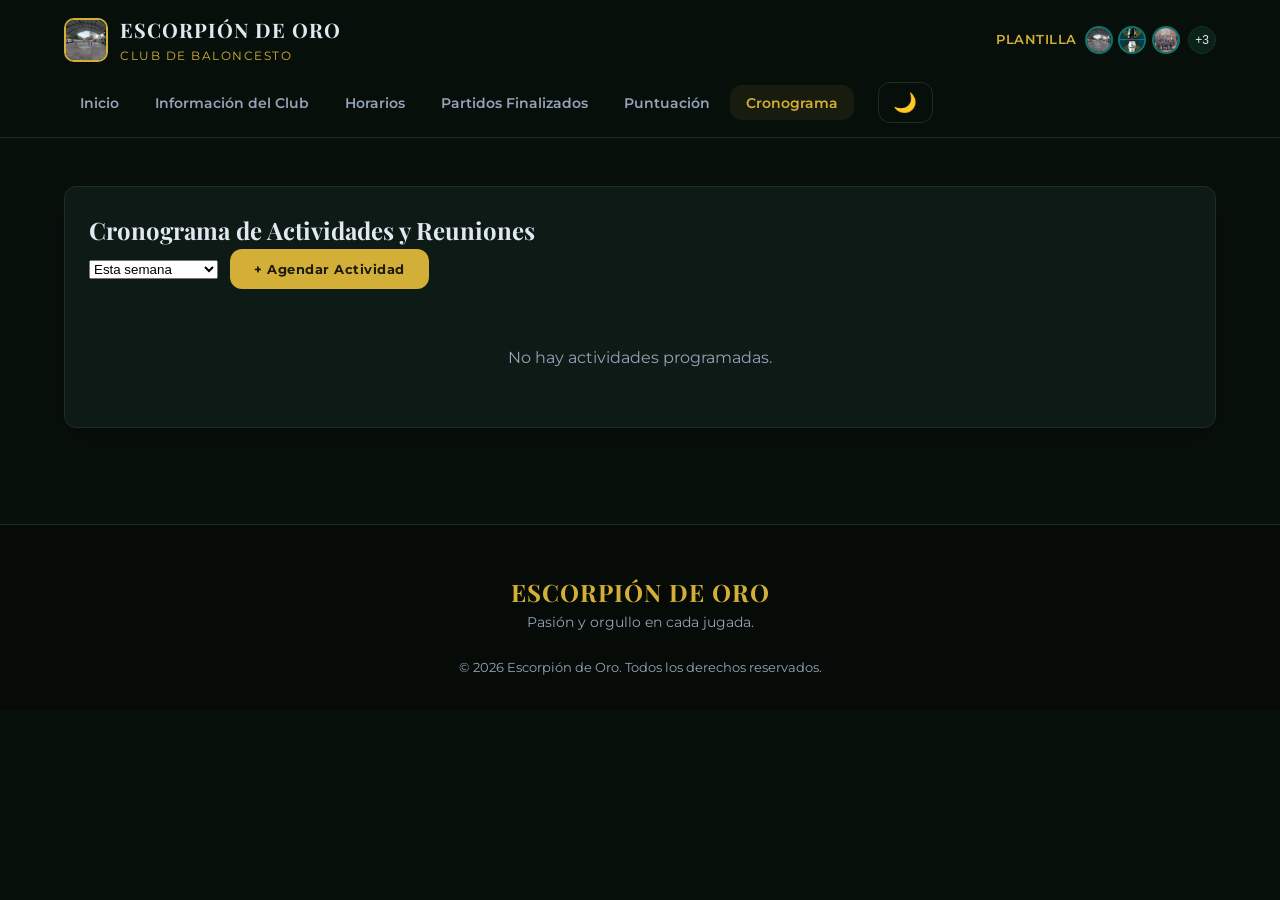
==== cronograma.html @ ba4e9ba4 "Sitio multipágina: navegación entre secciones y base de datos IndexedDB" ====
<!DOCTYPE html>
<html lang="es">
<head>
  <meta charset="UTF-8" />
  <meta name="viewport" content="width=device-width, initial-scale=1.0"/>
  <title>Cronograma | Escorpión de Oro</title>
  <link rel="preconnect" href="https://fonts.googleapis.com">
  <link rel="preconnect" href="https://fonts.gstatic.com" crossorigin>
  <link href="https://fonts.googleapis.com/css2?family=Montserrat:wght@400;600;800&family=Playfair+Display:wght@700&display=swap" rel="stylesheet">
  <link rel="stylesheet" href="css/style.css" />
</head>
<body>

  <header class="header" id="mainHeader">
    <div class="container header-inner">
      <div class="logo">
        <img src="WhatsApp Image 2026-11-12 at 16.20.43 (1).jpeg" alt="Logo Escorpión de Oro" onerror="this.style.display='none'"/>
        <div class="logo-text">
          <span class="logo-main">ESCORPIÓN DE ORO</span>
          <span class="logo-sub">Club de Baloncesto</span>
        </div>
      </div>
      <div class="club-members" id="clubMembers">
        <span class="members-label">Plantilla</span>
        <div class="members-list" id="membersList"></div>
        <button class="members-toggle" id="membersToggle">+3</button>
      </div>
      <button class="nav-toggle" id="navToggle" aria-label="Abrir menú">
        <span class="bar"></span><span class="bar"></span><span class="bar"></span>
      </button>
      <nav class="nav" id="mainNav">
        <ul class="nav-list">
          <li><a class="nav-link" href="index.html">Inicio</a></li>
          <li><a class="nav-link" href="informacion.html">Información del Club</a></li>
          <li><a class="nav-link" href="horarios.html">Horarios</a></li>
          <li><a class="nav-link" href="partidos.html">Partidos Finalizados</a></li>
          <li><a class="nav-link" href="puntuacion.html">Puntuación</a></li>
          <li><a class="nav-link active" href="cronograma.html">Cronograma</a></li>
        </ul>
        <div class="nav-extra"><button class="btn-dark" id="themeToggle">🌙</button></div>
      </nav>
    </div>
  </header>

  <main class="container" style="padding:3rem 1.5rem;">
    <div class="panel-grid">
      <div class="card wide-card">
        <h2>Cronograma de Actividades y Reuniones</h2>
        <div class="cronograma-controls">
          <select id="filtroSemana"><option value="actual">Esta semana</option><option value="siguiente">Siguiente semana</option></select>
          <button class="btn-agendar" id="agendarBtn">+ Agendar Actividad</button>
        </div>
        <div class="cronograma-grid" id="cronogramaGrid"></div>

        <div class="modal" id="modalAgendar">
          <div class="modal-content">
            <span class="cerrar" id="cerrarModal">&times;</span>
            <h3>Nueva Actividad</h3>
            <form id="formAgendar">
              <label>Título</label>
              <input type="text" id="actTitulo" required />
              <label>Tipo</label>
              <select id="actTipo"><option value="Entrenamiento">Entrenamiento</option><option value="Reunión">Reunión</option><option value="Evento">Evento</option><option value="Partido">Partido</option></select>
              <label>Fecha</label>
              <input type="date" id="actFecha" required />
              <label>Hora</label>
              <input type="time" id="actHora" required />
              <label>Lugar</label>
              <input type="text" id="actLugar" placeholder="Polideportivo Escorpión" />
              <button type="submit" class="btn-guardar">Guardar</button>
            </form>
          </div>
        </div>
      </div>
    </div>
  </main>

  <footer class="footer">
    <div class="container footer-inner">
      <div class="footer-brand"><span class="logo-main">ESCORPIÓN DE ORO</span><p>Pasión y orgullo en cada jugada.</p></div>
      <div class="footer-copy"><p>© 2026 Escorpión de Oro. Todos los derechos reservados.</p></div>
    </div>
  </footer>

  <script src="js/db.js"></script>
  <script src="js/app.js"></script>
</body>
</html>
---- css/style.css ----
/* ==================== VARIABLES Y BASE ==================== */
:root {
  --verde-frio: #0f766e;
  --verde-frio-oscuro: #0b4a3e;
  --verde-frio-claro: #14b8a6;
  --verde-suave: #ccfbf1;
  --dorado: #d4af37;
  --dorado-oscuro: #b8860b;
  --dorado-suave: #fef3c7;
  --fondo: #08100c;
  --fondo-tarjeta: #0d1a15;
  --fondo-input: #0b2219;
  --texto: #e2e8f0;
  --texto-suave: #94a3b8;
  --borde: #1f2d24;
  --sombra: 0 10px 30px -10px rgba(2, 6, 4, 0.6);
  --transicion: all 0.35s cubic-bezier(0.4, 0, 0.2, 1);
  --radius: 12px;
}

* { box-sizing: border-box; margin: 0; padding: 0; }

html { scroll-behavior: smooth; }

body {
  font-family: 'Montserrat', sans-serif;
  background: var(--fondo);
  color: var(--texto);
  line-height: 1.6;
  overflow-x: hidden;
}

a { text-decoration: none; color: inherit; }
ul { list-style: none; }

h1, h2, h3 { font-family: 'Playfair Display', serif; }

.container { max-width: 1200px; margin: 0 auto; padding: 0 1.5rem; }

/* Utilidades */
.btn-guardar,
.btn-agendar {
  background: var(--dorado);
  color: #1a1a10;
  border: none;
  padding: 0.75rem 1.5rem;
  border-radius: var(--radius);
  font-weight: 700;
  cursor: pointer;
  transition: var(--transicion);
  font-family: inherit;
  letter-spacing: 0.5px;
}
.btn-guardar:hover, .btn-agendar:hover {
  background: #f5e07a;
  transform: translateY(-2px);
  box-shadow: 0 0 15px rgba(212, 175, 55, 0.4);
}

.btn-dark {
  background: transparent;
  color: var(--texto);
  border: 1px solid var(--borde);
  padding: 0.5rem 0.9rem;
  border-radius: var(--radius);
  cursor: pointer;
  transition: var(--transicion);
  font-size: 1.2rem;
}
.btn-dark:hover { border-color: var(--dorado); color: var(--dorado); }

.card {
  background: var(--fondo-tarjeta);
  border: 1px solid var(--borde);
  border-radius: var(--radius);
  padding: 1.5rem;
  box-shadow: var(--sombra);
  transition: var(--transicion);
}
.card:hover { border-color: var(--verde-frio); }

.wide-card { grid-column: 1 / -1; }

.empty-msg { color: var(--texto-suave); text-align: center; padding: 1rem; }

/* ==================== HEADER ==================== */
.header {
  position: sticky;
  top: 0;
  z-index: 1000;
  background: rgba(8, 16, 12, 0.85);
  backdrop-filter: blur(10px);
  border-bottom: 1px solid var(--borde);
}

.header-inner {
  display: flex;
  align-items: center;
  justify-content: space-between;
  padding: 0.9rem 1.5rem;
  gap: 1rem;
  flex-wrap: wrap;
}

.logo {
  display: flex;
  align-items: center;
  gap: 0.75rem;
  flex-shrink: 0;
}

.logo img {
  width: 44px;
  height: 44px;
  border-radius: 10px;
  border: 2px solid var(--dorado);
  object-fit: cover;
}

.logo-text { display: flex; flex-direction: column; }
.logo-main {
  font-family: 'Playfair Display', serif;
  font-size: 1.25rem;
  font-weight: 700;
  letter-spacing: 1px;
  color: var(--texto);
}
.logo-sub { font-size: 0.75rem; color: var(--dorado); letter-spacing: 1.5px; text-transform: uppercase; }

/* Miembros en header */
.club-members {
  display: flex;
  align-items: center;
  gap: 0.5rem;
  font-size: 0.8rem;
  color: var(--texto-suave);
}
.members-label { font-weight: 600; text-transform: uppercase; letter-spacing: 0.5px; color: var(--dorado); }
.members-list { display: flex; gap: 0.35rem; }
.member-avatar {
  width: 28px;
  height: 28px;
  border-radius: 50%;
  border: 2px solid var(--verde-frio);
  object-fit: cover;
  background: var(--fondo-input);
  cursor: default;
  transition: var(--transicion);
}
.member-avatar:hover { border-color: var(--dorado); transform: scale(1.1); }
.members-toggle {
  background: var(--fondo-input);
  border: 1px solid var(--borde);
  color: var(--texto);
  border-radius: 50%;
  width: 28px;
  height: 28px;
  font-size: 0.75rem;
  cursor: pointer;
  transition: var(--transicion);
  display: flex; align-items: center; justify-content: center;
}
.members-toggle:hover { border-color: var(--dorado); }

/* Navegación */
.nav-toggle { display: none; flex-direction: column; gap: 5px; background: none; border: none; cursor: pointer; }
.nav-toggle .bar { width: 24px; height: 2.5px; background: var(--texto); border-radius: 2px; }

.nav { display: flex; align-items: center; gap: 1.5rem; flex-shrink: 0; }
.nav-list { display: flex; gap: 0.25rem; }
.nav-link {
  background: transparent;
  border: none;
  color: var(--texto-suave);
  font-family: inherit;
  font-size: 0.85rem;
  font-weight: 600;
  padding: 0.6rem 1rem;
  border-radius: var(--radius);
  cursor: pointer;
  transition: var(--transicion);
  white-space: nowrap;
}
.nav-link:hover, .nav-link.active {
  color: var(--dorado);
  background: rgba(212, 175, 55, 0.08);
}
.nav-link.active { color: var(--dorado); }

.nav-extra { margin-left: auto; }

/* ==================== HERO ==================== */
.hero {
  padding: 5rem 1.5rem 7rem;
  background: radial-gradient(circle at 60% 20%, rgba(15, 118, 110, 0.15), transparent 50%),
              radial-gradient(circle at 90% 80%, rgba(212, 175, 55, 0.1), transparent 40%);
  position: relative;
  overflow: hidden;
}
.hero::before {
  content: "";
  position: absolute; inset: 0;
  background: url('WhatsApp Image 2026-11-12 at 16.20.46.jpeg') center/cover no-repeat;
  opacity: 0.15;
  pointer-events: none;
}
.hero-content { position: relative; max-width: 900px; margin: 0 auto; text-align: center; }
.hero-badge {
  display: inline-block;
  background: rgba(212, 175, 55, 0.12);
  color: var(--dorado);
  border: 1px solid rgba(212, 175, 55, 0.35);
  padding: 0.4rem 1rem;
  border-radius: 50px;
  font-size: 0.8rem;
  font-weight: 700;
  letter-spacing: 1px;
  text-transform: uppercase;
  margin-bottom: 1rem;
}
.hero-title {
  font-size: clamp(2rem, 5vw, 3.5rem);
  line-height: 1.1;
  margin-bottom: 1rem;
  color: var(--texto);
}
.hero-title span { color: var(--dorado); }
.hero-text {
  font-size: 1.1rem;
  color: var(--texto-suave);
  max-width: 650px;
  margin: 0 auto 2rem;
}
.hero-stats {
  display: flex;
  justify-content: center;
  gap: 2rem;
  margin-bottom: 2.5rem;
  flex-wrap: wrap;
}
.stat { text-align: center; }
.stat-number {
  display: block;
  font-family: 'Playfair Display', serif;
  font-size: 2rem;
  font-weight: 700;
  color: var(--dorado);
}
.stat-label { font-size: 0.8rem; color: var(--texto-suave); text-transform: uppercase; letter-spacing: 0.5px; }
.hero-img {
  width: 100%; max-width: 360px;
  border-radius: var(--radius);
  border: 3px solid var(--verde-frio);
  box-shadow: var(--sombra);
  margin-top: 1.5rem;
  object-fit: cover;
}

/* ==================== TABS ==================== */
.tabs-container { padding: 3rem 1.5rem 5rem; }

.tab-bar {
  display: flex;
  gap: 0.4rem;
  flex-wrap: wrap;
  justify-content: center;
  margin-bottom: 2.5rem;
  border-bottom: 1px solid var(--borde);
  padding-bottom: 1rem;
}
.tab-btn {
  background: transparent;
  border: none;
  border-bottom: 2px solid transparent;
  color: var(--texto-suave);
  font-family: inherit;
  font-size: 0.95rem;
  font-weight: 600;
  padding: 0.75rem 1.4rem;
  cursor: pointer;
  transition: var(--transicion);
  border-radius: var(--radius) var(--radius) 0 0;
}
.tab-btn:hover { color: var(--texto); background: rgba(255,255,255,0.03); }
.tab-btn.active {
  color: var(--dorado);
  border-bottom-color: var(--dorado);
  background: rgba(212, 175, 55, 0.06);
}

.tab-panel { display: none; animation: fadeIn 0.4s ease; }
.tab-panel.active { display: block; }

@keyframes fadeIn { from { opacity: 0; transform: translateY(10px); } to { opacity: 1; transform: translateY(0); } }

.panel-grid {
  display: grid;
  grid-template-columns: repeat(auto-fit, minmax(300px, 1fr));
  gap: 1.5rem;
}

.panel-header {
  display: flex;
  justify-content: space-between;
  align-items: center;
  margin-bottom: 1rem;
  flex-wrap: wrap;
  gap: 0.75rem;
}
.search-filtros { display: flex; gap: 0.5rem; align-items: center; }
.search-filtros input,
.search-filtros select {
  background: var(--fondo-input);
  border: 1px solid var(--borde);
  color: var(--texto);
  padding: 0.55rem 0.85rem;
  border-radius: 8px;
  font-family: inherit;
  font-size: 0.9rem;
  outline: none;
  transition: var(--transicion);
}
.search-filtros input:focus, .search-filtros select:focus { border-color: var(--dorado); }

.score-controls {
  display: flex;
  gap: 0.5rem;
  flex-wrap: wrap;
  margin-bottom: 1.5rem;
  align-items: flex-end;
}
.score-controls input {
  background: var(--fondo-input);
  border: 1px solid var(--borde);
  color: var(--texto);
  padding: 0.6rem 0.85rem;
  border-radius: 8px;
  font-family: inherit;
  width: 130px;
}
.score-controls select {
  background: var(--fondo-input);
  border: 1px solid var(--borde);
  color: var(--texto);
  padding: 0.6rem 0.85rem;
  border-radius: 8px;
  font-family: inherit;
}

/* ==================== TABLAS ==================== */
.table-wrapper { overflow-x: auto; border: 1px solid var(--borde); border-radius: var(--radius); }
.data-table {
  width: 100%;
  border-collapse: collapse;
  font-size: 0.9rem;
}
.data-table th {
  background: var(--fondo-input);
  color: var(--dorado);
  text-align: left;
  padding: 0.85rem 1rem;
  font-weight: 700;
  text-transform: uppercase;
  font-size: 0.78rem;
  letter-spacing: 0.4px;
  border-bottom: 1px solid var(--borde);
  cursor: pointer;
  user-select: none;
}
.data-table th:hover { color: var(--texto); }
.data-table th[data-sort]::after { content: " ↕"; font-size: 0.7rem; color: var(--texto-suave); }
.data-table td {
  padding: 0.85rem 1rem;
  border-bottom: 1px solid var(--borde);
  color: var(--texto);
}
.data-table tr:last-child td { border-bottom: none; }
.data-table tr:hover { background: rgba(15, 118, 110, 0.05); }

.estado-badge {
  display: inline-block;
  padding: 0.2rem 0.6rem;
  border-radius: 50px;
  font-size: 0.75rem;
  font-weight: 700;
  text-transform: uppercase;
}
.estado-ganado { background: rgba(20, 184, 166, 0.15); color: var(--verde-frio-claro); border: 1px solid rgba(20, 184, 166, 0.3); }
.estado-perdido { background: rgba(239, 68, 68, 0.15); color: #fca5a5; border: 1px solid rgba(239, 68, 68, 0.3); }

/* ==================== CRONOGRAMA ==================== */
.cronograma-controls {
  display: flex;
  gap: 0.75rem;
  flex-wrap: wrap;
  margin-bottom: 1.5rem;
  align-items: center;
}
.cronograma-grid {
  display: grid;
  grid-template-columns: repeat(auto-fill, minmax(260px, 1fr));
  gap: 1rem;
}
.cronograma-item {
  background: var(--fondo-input);
  border: 1px solid var(--borde);
  border-left: 4px solid var(--verde-frio);
  border-radius: 8px;
  padding: 1rem;
  display: flex;
  flex-direction: column;
  gap: 0.5rem;
  transition: var(--transicion);
}
.cronograma-item:hover { border-color: var(--dorado); transform: translateY(-3px); }
.cronograma-item.tipo-Reunión { border-left-color: var(--dorado); }
.cronograma-item.tipo-Evento { border-left-color: #a855f7; }
.cronograma-item.tipo-Partido { border-left-color: #ef4444; }
.cronograma-tipo {
  font-size: 0.7rem;
  font-weight: 700;
  text-transform: uppercase;
  letter-spacing: 0.5px;
  color: var(--dorado);
}
.cronograma-tipo.tipo-Reunión { color: var(--dorado); }
.cronograma-tipo.tipo-Evento { color: #c084fc; }
.cronograma-tipo.tipo-Partido { color: #f87171; }
.cronograma-titulo { font-weight: 700; font-size: 1.05rem; }
.cronograma-meta { font-size: 0.82rem; color: var(--texto-suave); display: flex; gap: 0.75rem; }

/* Modal */
.modal {
  display: none;
  position: fixed;
  inset: 0;
  background: rgba(2, 6, 4, 0.7);
  backdrop-filter: blur(6px);
  z-index: 2000;
  align-items: center;
  justify-content: center;
  padding: 1rem;
}
.modal.active { display: flex; }
.modal-content {
  background: var(--fondo-tarjeta);
  border: 1px solid var(--borde);
  border-radius: var(--radius);
  padding: 1.75rem;
  width: 100%;
  max-width: 460px;
  position: relative;
  animation: fadeIn 0.3s ease;
}
.cerrar {
  position: absolute; top: 1rem; right: 1.2rem;
  font-size: 1.5rem; color: var(--texto-suave); cursor: pointer;
}
.cerrar:hover { color: var(--texto); }
.modal-content label {
  display: block; font-size: 0.85rem; font-weight: 600; margin: 1rem 0 0.4rem; color: var(--texto-suave);
}
.modal-content input,
.modal-content select {
  width: 100%;
  background: var(--fondo-input);
  border: 1px solid var(--borde);
  color: var(--texto);
  padding: 0.65rem 0.9rem;
  border-radius: 8px;
  font-family: inherit;
  margin-bottom: 0.5rem;
}

/* ==================== GALERÍA ==================== */
.gallery { display: grid; grid-template-columns: repeat(auto-fill, minmax(140px, 1fr)); gap: 0.75rem; }
.gallery-item {
  aspect-ratio: 1;
  border-radius: 8px;
  overflow: hidden;
  border: 1px solid var(--borde);
  background: var(--fondo-input);
}
.gallery-item img { width: 100%; height: 100%; object-fit: cover; opacity: 0.85; transition: var(--transicion); }
.gallery-item img:hover { opacity: 1; transform: scale(1.05); }

/* ==================== VALORES ==================== */
.values-grid { display: grid; gap: 1.2rem; }
.value { display: flex; gap: 1rem; align-items: flex-start; padding: 1rem; background: var(--fondo-input); border-radius: var(--radius); border: 1px solid var(--borde); }
.value-num {
  font-family: 'Playfair Display', serif;
  font-size: 1.4rem;
  font-weight: 700;
  color: var(--dorado);
  flex-shrink: 0;
}
.value h3 { font-size: 1rem; margin-bottom: 0.3rem; color: var(--texto); }
.value p { font-size: 0.85rem; color: var(--texto-suave); }

/* Social */
.social { display: flex; gap: 0.6rem; margin-top: 1rem; flex-wrap: wrap; }
.social a {
  background: var(--fondo-input);
  color: var(--texto-suave);
  padding: 0.5rem 0.9rem;
  border-radius: 8px;
  font-size: 0.8rem;
  border: 1px solid var(--borde);
  transition: var(--transicion);
}
.social a:hover { color: var(--dorado); border-color: var(--dorado); }

/* ==================== FOOTER ==================== */
.footer {
  border-top: 1px solid var(--borde);
  background: #060b08;
  padding: 3rem 1.5rem 2rem;
  margin-top: 3rem;
}
.footer-inner { display: flex; flex-direction: column; gap: 1.5rem; align-items: center; text-align: center; }
.footer-brand .logo-main { font-family: 'Playfair Display', serif; font-size: 1.5rem; font-weight: 700; color: var(--dorado); letter-spacing: 1px; }
.footer-brand p { color: var(--texto-suave); font-size: 0.9rem; }
.footer-copy p { color: var(--texto-suave); font-size: 0.8rem; }

/* ==================== RESPONSIVE ==================== */
@media (max-width: 768px) {
  .nav-toggle { display: flex; }
  .nav {
    position: absolute;
    top: 100%; left: 0; right: 0;
    background: var(--fondo-tarjeta);
    border-bottom: 1px solid var(--borde);
    flex-direction: column;
    padding: 1rem;
    gap: 0.5rem;
    display: none;
  }
  .nav.open { display: flex; }
  .nav-list { flex-direction: column; gap: 0.2rem; width: 100%; }
  .nav-extra { margin-left: 0; margin-top: 1rem; width: 100%; justify-content: center; }
  .club-members { order: 3; width: 100%; justify-content: center; margin-top: 0.5rem; }
  .members-toggle { display: none; }
  .tab-bar { justify-content: flex-start; overflow-x: auto; padding-bottom: 0.5rem; border-bottom: none; }
  .tab-btn { white-space: nowrap; border-bottom: 2px solid transparent; }
  .hero-stats { gap: 1.5rem; }
  .panel-header { flex-direction: column; align-items: stretch; }
  .search-filtros { flex-direction: column; align-items: stretch; }
  .score-controls { flex-direction: column; align-items: stretch; }
  .score-controls input { width: 100%; }
  .cronograma-controls { flex-direction: column; align-items: stretch; }
}
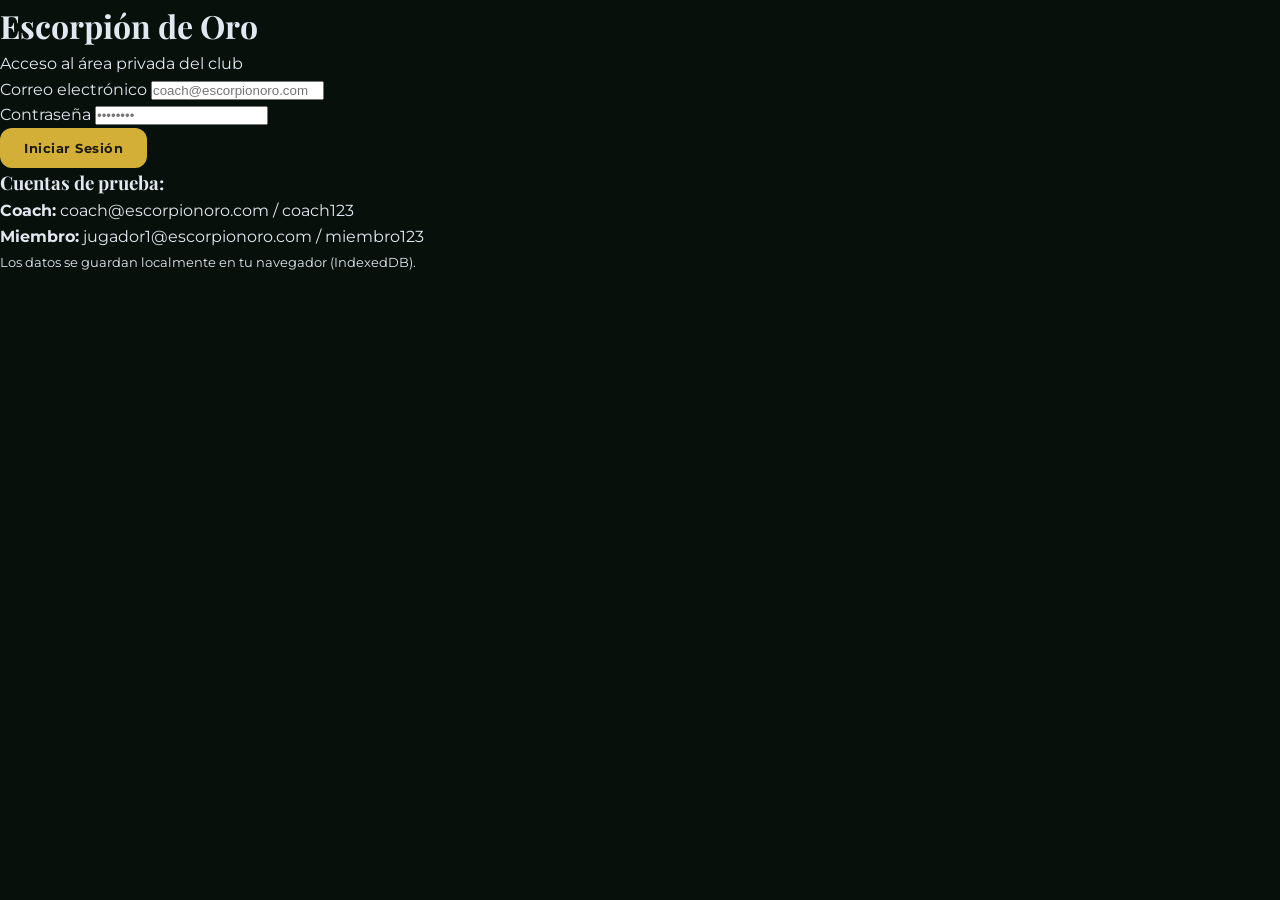
==== commit 4b47f58d: "Sistema de login con roles coach/miembro, base de datos IndexedDB y mejoras" ====
--- a/cronograma.html
+++ b/cronograma.html
@@ -14,7 +14,7 @@
   <header class="header" id="mainHeader">
     <div class="container header-inner">
       <div class="logo">
-        <img src="WhatsApp Image 2026-11-12 at 16.20.43 (1).jpeg" alt="Logo Escorpión de Oro" onerror="this.style.display='none'"/>
+        <img src="logo.png" alt="Logo Escorpión de Oro" onerror="this.style.display='none'"/>
         <div class="logo-text">
           <span class="logo-main">ESCORPIÓN DE ORO</span>
           <span class="logo-sub">Club de Baloncesto</span>
--- a/css/style.css
+++ b/css/style.css
@@ -110,11 +110,12 @@
 }
 
 .logo img {
-  width: 44px;
-  height: 44px;
-  border-radius: 10px;
-  border: 2px solid var(--dorado);
+  width: 48px;
+  height: 48px;
+  border-radius: 50%;
+  border: 3px solid var(--dorado);
   object-fit: cover;
+  box-shadow: 0 0 15px rgba(212, 175, 55, 0.4);
 }
 
 .logo-text { display: flex; flex-direction: column; }
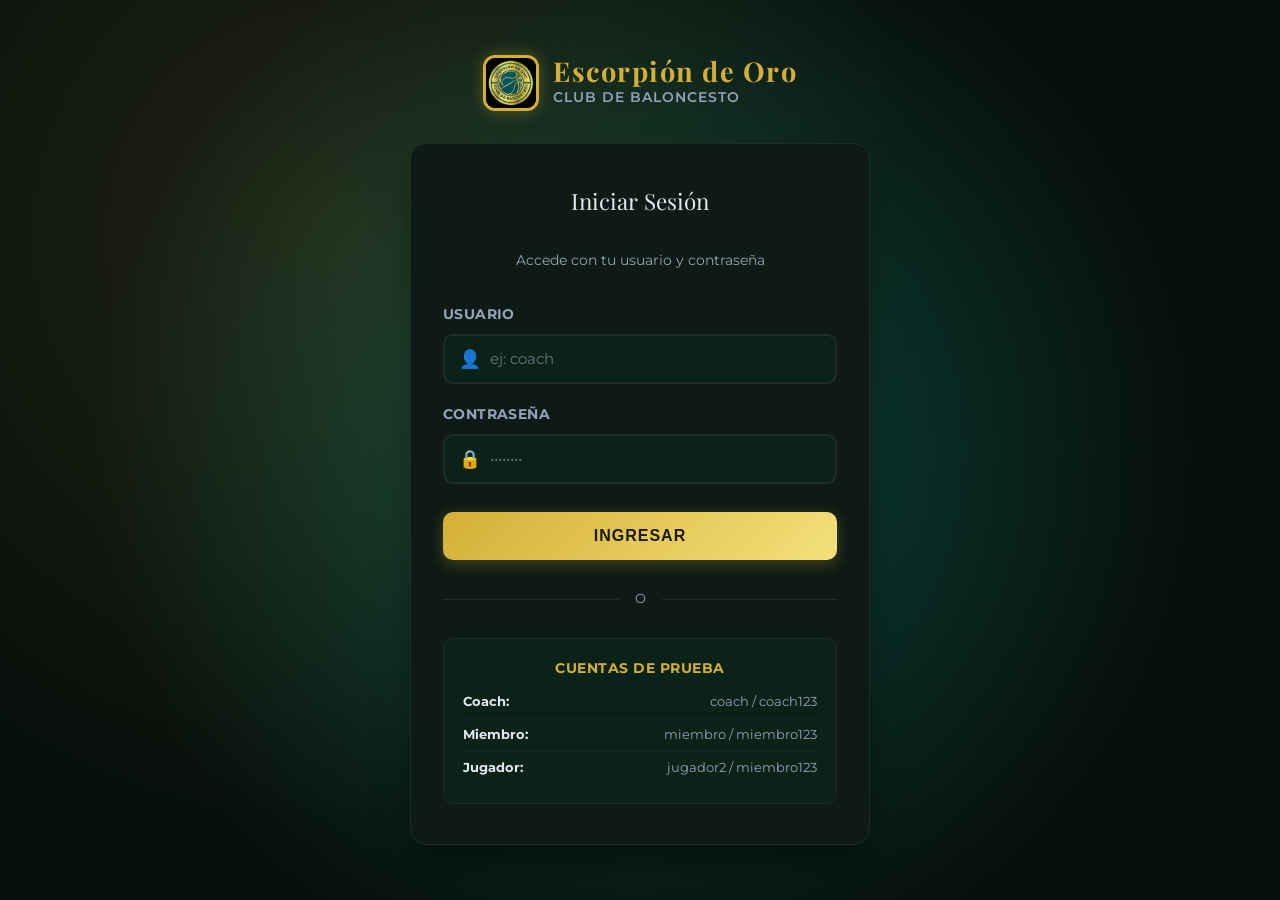
==== commit d70c3822: "Mejoras: página de plantilla (CRUD), dashboard resumen en inicio, menú unificado" ====
--- a/cronograma.html
+++ b/cronograma.html
@@ -36,6 +36,7 @@
           <li><a class="nav-link" href="partidos.html">Partidos Finalizados</a></li>
           <li><a class="nav-link" href="puntuacion.html">Puntuación</a></li>
           <li><a class="nav-link active" href="cronograma.html">Cronograma</a></li>
+          <li><a class="nav-link" href="miembros.html">Plantilla</a></li>
         </ul>
         <div class="nav-extra"><button class="btn-dark" id="themeToggle">🌙</button></div>
       </nav>
